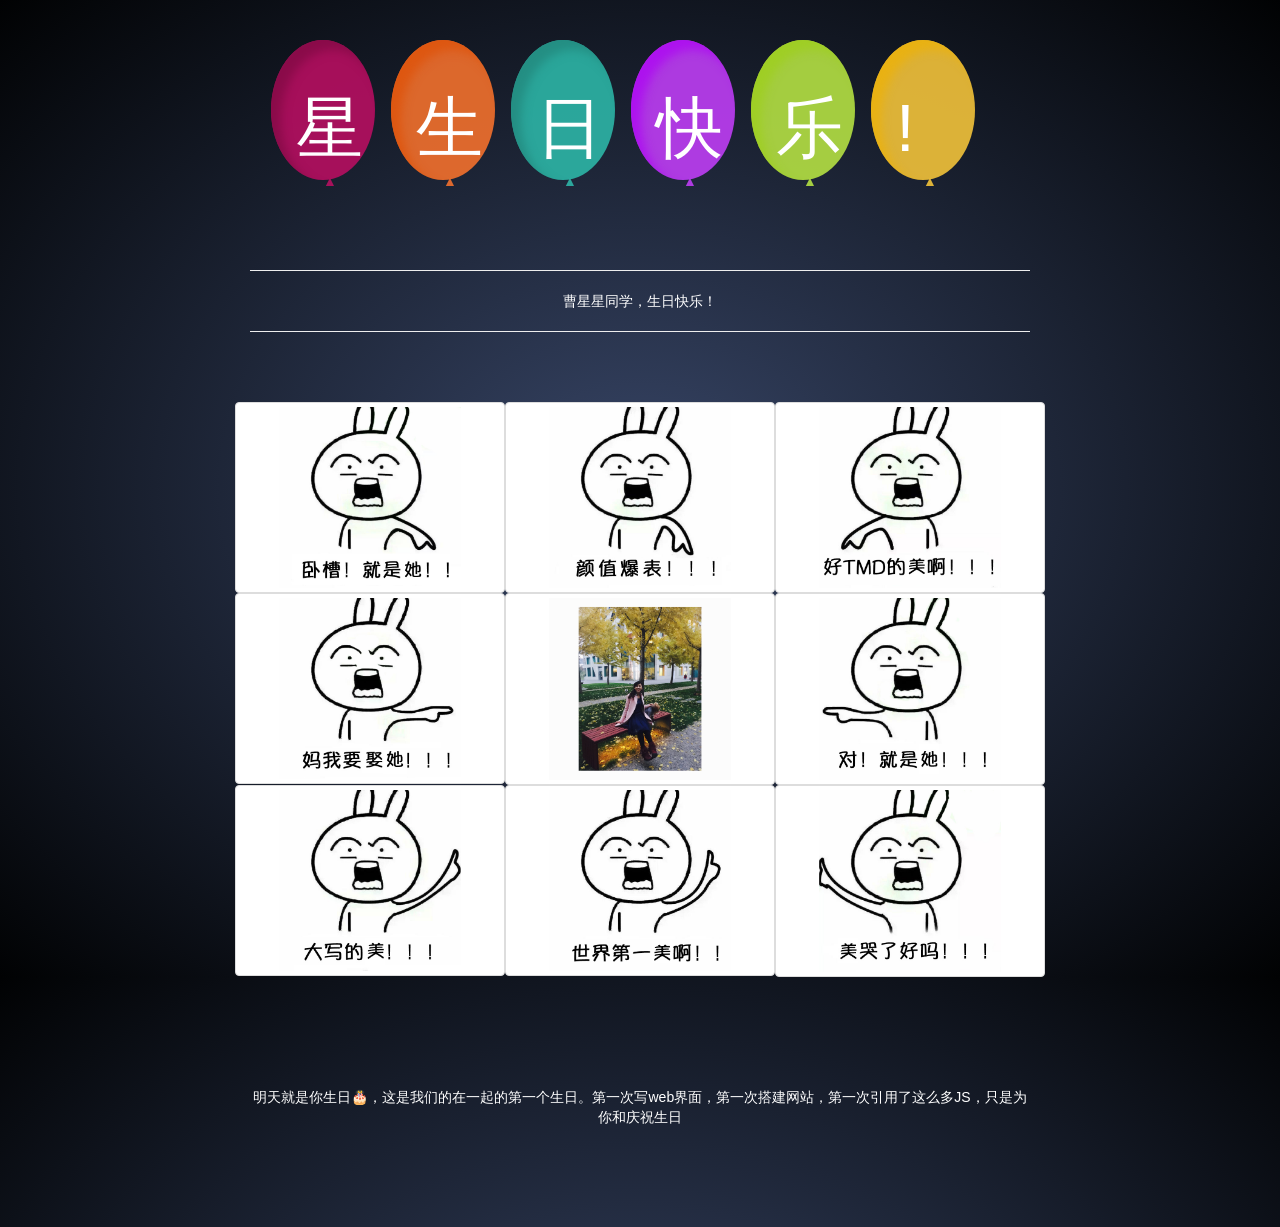
==== index.html @ 243c65a6 "修改图片点击链接" ====
<!DOCTYPE html>
<html class=''>
<head><meta charset='UTF-8'>
<meta name="robots" content="noindex">
<style class="cp-pen-styles"></style></head><body>
<html __fvdsurfcanyoninserted="1" class=" clickberry-extension clickberry-extension-standalone clickberry-extension clickberry-extension-standalone clickberry-extension clickberry-extension-standalone"><head>
        <meta charset="UTF-8">
        <meta http-equiv="Content-Type" content="text/html; charset=UTF-8" />
        <meta name="keywords" content="生日礼物，惊喜,有趣,最美" />
        <meta name="description" content="生日快乐 🎂 ಥ_ಥ " />
        <meta name="viewport" content="width=device-width, initial-scale=1, maximum-scale=1">
        <link href="css/bootstrap.min.css" rel="stylesheet" type="text/css"/>
        <link href="css/ohmygod.css" rel="stylesheet" type="text/css"/>
        <style>
            /* If you can't see it just hit space in here*/
            body {
                font-family: "microsoft yahei", "微软雅黑", STHeiti, Tahoma, Arial, Helvetica;
            }
			
			body {
  background-image: -webkit-gradient(radial, 50% 50%, 0, 50% 50%, 100, color-stop(0%, #374566), color-stop(100%, #010203));
  background-image: -webkit-radial-gradient(#374566, #010203);
  background-image: -moz-radial-gradient(#374566, #010203);
  background-image: -o-radial-gradient(#374566, #010203);
  background-image: radial-gradient(#374566, #010203);
}
            span {
                text-transform: uppercase;
            }
            .container {
                width: 800px;
                height: 420px;
                padding: 10px;
                margin: 0 auto;
                position: relative;
            }
            .balloon {
                width: 738px;
                margin: 0 auto;
                padding-top: 30px;
                position: relative;
            }
            .balloon > div {
                width: 104px;
                height: 140px;
                background: rgba(182, 15, 97, 0.9);
                border-radius: 0;
                border-radius: 80% 80% 80% 80%;
                margin: 0 auto;
                position: absolute;
                padding: 10px;
                box-shadow: inset 17px 7px 10px rgba(182, 15, 97, 0.9);
                -webkit-transform-origin: bottom center;
            }
            .balloon > div:nth-child(1) {
                background: rgba(182, 15, 97, 0.9);
                left: 0;
                box-shadow: inset 10px 10px 10px rgba(135, 11, 72, 0.9);
                -webkit-animation: balloon1 6s ease-in-out infinite;
                -moz-animation: balloon1 6s ease-in-out infinite;
                -o-animation: balloon1 6s ease-in-out infinite;
                animation: balloon1 6s ease-in-out infinite;
            }
            .balloon > div:nth-child(1):before {
                color: rgba(182, 15, 97, 0.9);
            }
            .balloon > div:nth-child(2) {
                background: rgba(242, 112, 45, 0.9);
                left: 120px;
                box-shadow: inset 10px 10px 10px rgba(222, 85, 14, 0.9);
                -webkit-animation: balloon2 6s ease-in-out infinite;
                -moz-animation: balloon2 6s ease-in-out infinite;
                -o-animation: balloon2 6s ease-in-out infinite;
                animation: balloon2 6s ease-in-out infinite;
            }
            .balloon > div:nth-child(2):before {
                color: rgba(242, 112, 45, 0.9);
            }
            .balloon > div:nth-child(3) {
                background: rgba(45, 181, 167, 0.9);
                left: 240px;
                box-shadow: inset 10px 10px 10px rgba(35, 140, 129, 0.9);
                -webkit-animation: balloon4 6s ease-in-out infinite;
                -moz-animation: balloon4 6s ease-in-out infinite;
                -o-animation: balloon4 6s ease-in-out infinite;
                animation: balloon4 6s ease-in-out infinite;
            }
            .balloon > div:nth-child(3):before {
                color: rgba(45, 181, 167, 0.9);
            }
            .balloon > div:nth-child(4) {
                background: rgba(190, 61, 244, 0.9);
                left: 360px;
                box-shadow: inset 10px 10px 10px rgba(173, 14, 240, 0.9);
                -webkit-animation: balloon1 5s ease-in-out infinite;
                -moz-animation: balloon1 5s ease-in-out infinite;
                -o-animation: balloon1 5s ease-in-out infinite;
                animation: balloon1 5s ease-in-out infinite;
            }
            .balloon > div:nth-child(4):before {
                color: rgba(190, 61, 244, 0.9);
            }
            .balloon > div:nth-child(5) {
                background: rgba(180, 224, 67, 0.9);
                left: 480px;
                box-shadow: inset 10px 10px 10px rgba(158, 206, 34, 0.9);
                -webkit-animation: balloon3 5s ease-in-out infinite;
                -moz-animation: balloon3 5s ease-in-out infinite;
                -o-animation: balloon3 5s ease-in-out infinite;
                animation: balloon3 5s ease-in-out infinite;
            }
            .balloon > div:nth-child(5):before {
                color: rgba(180, 224, 67, 0.9);
            }
            .balloon > div:nth-child(6) {
                background: rgba(242, 194, 58, 0.9);
                left: 600px;
                box-shadow: inset 10px 10px 10px rgba(234, 177, 15, 0.9);
                -webkit-animation: balloon2 3s ease-in-out infinite;
                -moz-animation: balloon2 3s ease-in-out infinite;
                -o-animation: balloon2 3s ease-in-out infinite;
                animation: balloon2 3s ease-in-out infinite;
            }
            .balloon > div:nth-child(6):before {
                color: rgba(242, 194, 58, 0.9);
            }
            .balloon > div:before {
                color: rgba(182, 15, 97, 0.9);
                position: absolute;
                bottom: -11px;
                left: 52px;
                content:"▲";
                font-size: 1em;
            }
            span {
                font-size: 4.8em;
                color: white;
                position: relative;
                top: 30px;
                left: 50%;
                margin-left: -27px;
            }
            /*BALLOON 1 4*/
            @-webkit-keyframes balloon1 {
                0%, 100% {
                    -webkit-transform: translateY(0) rotate(-6deg);
                }
                50% {
                    -webkit-transform: translateY(-20px) rotate(8deg);
                }
            }
            @-moz-keyframes balloon1 {
                0%, 100% {
                    -moz-transform: translateY(0) rotate(-6deg);
                }
                50% {
                    -moz-transform: translateY(-20px) rotate(8deg);
                }
            }
            @-o-keyframes balloon1 {
                0%, 100% {
                    -o-transform: translateY(0) rotate(-6deg);
                }
                50% {
                    -o-transform: translateY(-20px) rotate(8deg);
                }
            }
            @keyframes balloon1 {
                0%, 100% {
                    transform: translateY(0) rotate(-6deg);
                }
                50% {
                    transform: translateY(-20px) rotate(8deg);
                }
            }
            /* BAllOON 2 5*/
            @-webkit-keyframes balloon2 {
                0%, 100% {
                    -webkit-transform: translateY(0) rotate(6eg);
                }
                50% {
                    -webkit-transform: translateY(-30px) rotate(-8deg);
                }
            }
            @-moz-keyframes balloon2 {
                0%, 100% {
                    -moz-transform: translateY(0) rotate(6deg);
                }
                50% {
                    -moz-transform: translateY(-30px) rotate(-8deg);
                }
            }
            @-o-keyframes balloon2 {
                0%, 100% {
                    -o-transform: translateY(0) rotate(6deg);
                }
                50% {
                    -o-transform: translateY(-30px) rotate(-8deg);
                }
            }
            @keyframes balloon2 {
                0%, 100% {
                    transform: translateY(0) rotate(6deg);
                }
                50% {
                    transform: translateY(-30px) rotate(-8deg);
                }
            }
            /* BAllOON 0*/
            @-webkit-keyframes balloon3 {
                0%, 100% {
                    -webkit-transform: translate(0, -10px) rotate(6eg);
                }
                50% {
                    -webkit-transform: translate(-20px, 30px) rotate(-8deg);
                }
            }
            @-moz-keyframes balloon3 {
                0%, 100% {
                    -moz-transform: translate(0, -10px) rotate(6eg);
                }
                50% {
                    -moz-transform: translate(-20px, 30px) rotate(-8deg);
                }
            }
            @-o-keyframes balloon3 {
                0%, 100% {
                    -o-transform: translate(0, -10px) rotate(6eg);
                }
                50% {
                    -o-transform: translate(-20px, 30px) rotate(-8deg);
                }
            }
            @keyframes balloon3 {
                0%, 100% {
                    transform: translate(0, -10px) rotate(6eg);
                }
                50% {
                    transform: translate(-20px, 30px) rotate(-8deg);
                }
            }
            /* BAllOON 3*/
            @-webkit-keyframes balloon4 {
                0%, 100% {
                    -webkit-transform: translate(10px, -10px) rotate(-8eg);
                }
                50% {
                    -webkit-transform: translate(-15px, 20px) rotate(10deg);
                }
            }
            @-moz-keyframes balloon4 {
                0%, 100% {
                    -moz-transform: translate(10px, -10px) rotate(-8eg);
                }
                50% {
                    -moz-transform: translate(-15px, 10px) rotate(10deg);
                }
            }
            @-o-keyframes balloon4 {
                0%, 100% {
                    -o-transform: translate(10px, -10px) rotate(-8eg);
                }
                50% {
                    -o-transform: translate(-15px, 10px) rotate(10deg);
                }
            }
            @keyframes balloon4 {
                0%, 100% {
                    transform: translate(10px, -10px) rotate(-8eg);
                }
                50% {
                    transform: translate(-15px, 10px) rotate(10deg);
                }
            }
            h1 {
                position: relative;
                top: 200px;
                text-align: center;
                color: white;
                font-size: 3.5em;
            }
            .desc {
              position: relative;
              top: 10px;
              text-align: center;
              width: 100;
              color: white;
              font-size: 14;
                }
        </style>
        <script>
            window.open = function() {};
            window.print = function() {};
            // Support hover state for mobile.
            if (false) {
                window.ontouchstart = function() {};
            }
        </script>
      
        <meta content="clickberry-extension-here">
        <meta content="clickberry-extension-here">
        <style type="text/css"></style>
        <style type="text/css"></style>
    <style type="text/css"></style><style type="text/css"></style>
	<meta content="clickberry-extension-here"></head>
    
    <body>
       
        <div class="container">
            <div class="balloon">
                <div><span>星</span>
                </div>
                <div><span>生</span>
                </div>
                <div><span>日</span>
                </div>
                <div><span>快</span>
                </div>
                <div><span>乐</span>
                </div>
                <div><span>!</span>
                </div>
            </div>
            
            <br/>
            <br/>
            <br/>
            <br/>
            <br/>
            <br/>
            <br/>
            <br/>
            <br/>
            <br/>
            
            <div class="desc">
              <hr>
              <p>曹星星同学，生日快乐！</p>
              <hr>
            </div>
            
            <br/>
            <br/>
            <br/>
  
            <div class="row">
              <div class="col-xs-4 col-md-4">
                <a href="http://www.曹星星.club/img/5.jpg" class="thumbnail">
                  <img src="img/1.jpg" alt="...">
                </a>
              </div>
              <div class="col-xs-4 col-md-4">
                <a href="http://www.曹星星.club/img/5.jpg" class="thumbnail">
                  <img src="img/2.jpg" alt="...">
                </a>
              </div>
              <div class="col-xs-4 col-md-4">
                <a href="http://www.曹星星.club/img/5.jpg" class="thumbnail">
                  <img src="img/3.jpg" alt="...">
                </a>
              </div>
            </div>
            <div class="row">
              <div class="col-xs-4 col-md-4">
                <a href="http://www.曹星星.club/img/5.jpg" class="thumbnail">
                  <img src="img/4.jpg" alt="...">
                </a>
              </div>
              <div class="col-xs-4 col-md-4">
                <a href="http://www.曹星星.club/img/5.jpg" class="thumbnail">
                  <img src="img/5.jpg" alt="...">
                </a>
              </div>
              <div class="col-xs-4 col-md-4">
                <a href="http://www.曹星星.club/img/5.jpg" class="thumbnail">
                  <img src="img/6.jpg" alt="...">
                </a>
              </div>
            </div>
            <div class="row">
              <div class="col-xs-4 col-md-4">
                <a href="http://www.曹星星.club/img/5.jpg" class="thumbnail">
                  <img src="img/7.jpg" alt="...">
                </a>
              </div>
              <div class="col-xs-4 col-md-4">
                <a href="#http://www.曹星星.club/img/5.jpg" class="thumbnail">
                  <img src="img/8.jpg" alt="...">
                </a>
              </div>
              <div class="col-xs-4 col-md-4">
                <a href="http://www.曹星星.club/img/5.jpg" class="thumbnail">
                  <img src="img/9.jpg" alt="...">
                </a>
              </div>
            </div>
            
            <br/>
            <br/>
            <br/>
            <br/>
            <br/>
            
            <div class="desc">
            <p>明天就是你生日🎂，这是我们的在一起的第一个生日。第一次写web界面，第一次搭建网站，第一次引用了这么多JS，只是为你和庆祝生日</p>
            </div>
            
            <br/>
            <br/>
            <br/>
            <br/>
            <br/>
                      
        </div>
       
        <script>
            if (document.location.search.match(/type=embed/gi)) {
                window.parent.postMessage('resize', "*");
            }
        </script>
    

</body></html>
<div style="display:none">
	<script type="text/javascript">
	var _bdhmProtocol = (("https:" == document.location.protocol) ? " https://" : " http://");
	document.write(unescape("%3Cscript src='" + _bdhmProtocol + "hm.baidu.com/h.js%3F6f798e51a1cd93937ee8293eece39b1a' type='text/javascript'%3E%3C/script%3E"));
	</script>
	<script type="text/javascript">var cnzz_protocol = (("https:" == document.location.protocol) ? " https://" : " http://");document.write(unescape("%3Cspan id='cnzz_stat_icon_5718743'%3E%3C/span%3E%3Cscript src='" + cnzz_protocol + "s9.cnzz.com/stat.php%3Fid%3D5718743%26show%3Dpic2' type='text/javascript'%3E%3C/script%3E"));</script>
	</div>
---- css/ohmygod.css ----
.col-xs-4{
	padding-left: 0px;
	padding-right: 0px;
}

.col-xs-4 a{
	margin-bottom: 0px;
}

.container {
	margin-top: 40px;
}
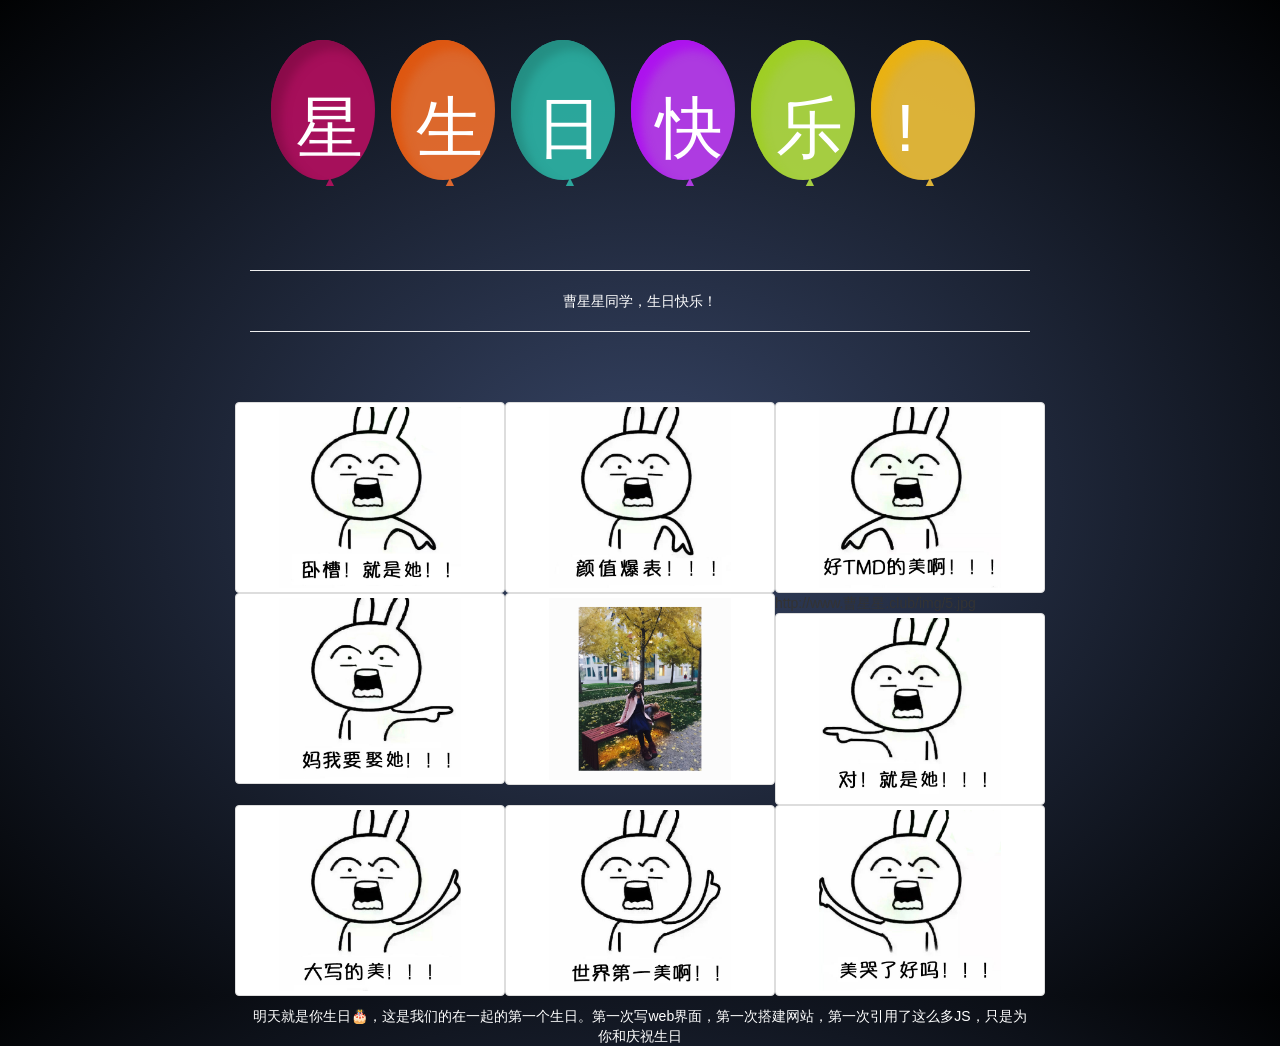
==== commit 886fb154: "idenx" ====
--- a/index.html
+++ b/index.html
@@ -370,7 +370,7 @@
                 <a href="http://www.曹星星.club/img/5.jpg" class="thumbnail">
                   <img src="img/5.jpg" alt="...">
                 </a>
-              </div>
+              </div>http://www.曹星星.club/img/5.jpg
               <div class="col-xs-4 col-md-4">
                 <a href="http://www.曹星星.club/img/5.jpg" class="thumbnail">
                   <img src="img/6.jpg" alt="...">
@@ -384,7 +384,7 @@
                 </a>
               </div>
               <div class="col-xs-4 col-md-4">
-                <a href="#http://www.曹星星.club/img/5.jpg" class="thumbnail">
+                <a href="http://www.曹星星.club/img/5.jpg" class="thumbnail">
                   <img src="img/8.jpg" alt="...">
                 </a>
               </div>
@@ -395,21 +395,10 @@
               </div>
             </div>
             
-            <br/>
-            <br/>
-            <br/>
-            <br/>
-            <br/>
             
             <div class="desc">
             <p>明天就是你生日🎂，这是我们的在一起的第一个生日。第一次写web界面，第一次搭建网站，第一次引用了这么多JS，只是为你和庆祝生日</p>
             </div>
-            
-            <br/>
-            <br/>
-            <br/>
-            <br/>
-            <br/>
                       
         </div>
        
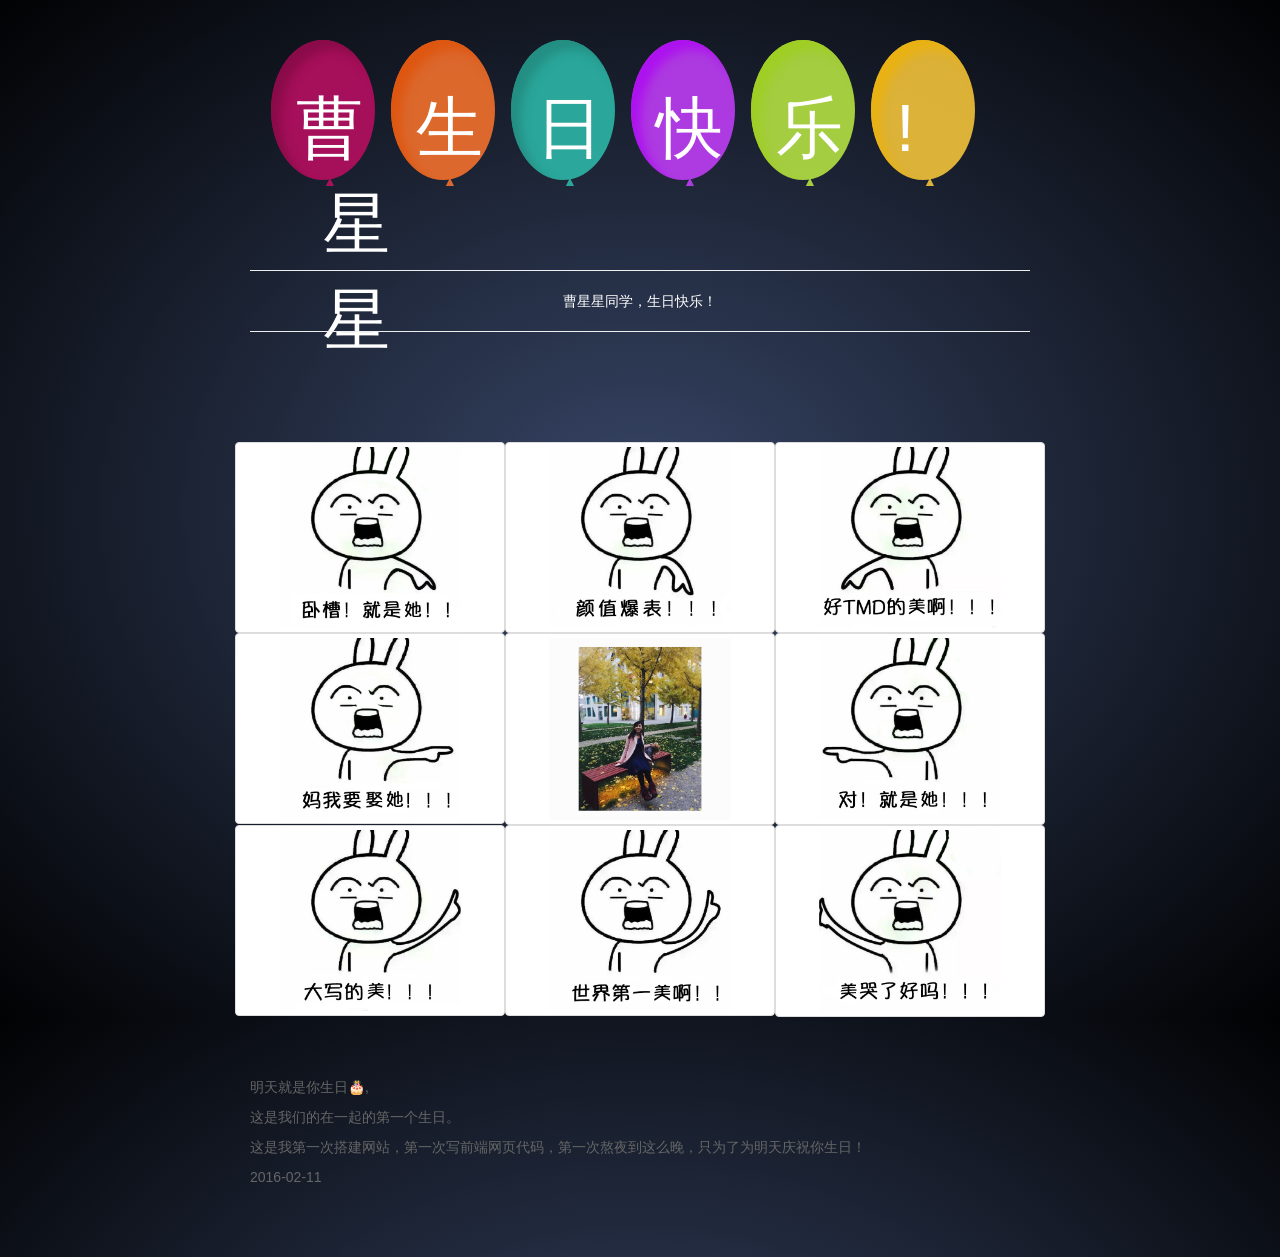
==== commit 3bee7e73: "修改图片点击链接" ====
--- a/index.html
+++ b/index.html
@@ -286,7 +286,13 @@
               width: 100;
               color: white;
               font-size: 14;
-                }
+                }
+           .foot_desc {
+              position: relative;
+              width: 100;
+              color: rgb(102, 102, 102);
+              font-size: 14;
+                }                
         </style>
         <script>
             window.open = function() {};
@@ -308,7 +314,7 @@
        
         <div class="container">
             <div class="balloon">
-                <div><span>星</span>
+                <div><span>曹星星</span>
                 </div>
                 <div><span>生</span>
                 </div>
@@ -342,6 +348,8 @@
             <br/>
             <br/>
             <br/>
+            <br/>
+            <br/>
   
             <div class="row">
               <div class="col-xs-4 col-md-4">
@@ -370,7 +378,7 @@
                 <a href="http://www.曹星星.club/img/5.jpg" class="thumbnail">
                   <img src="img/5.jpg" alt="...">
                 </a>
-              </div>http://www.曹星星.club/img/5.jpg
+              </div>
               <div class="col-xs-4 col-md-4">
                 <a href="http://www.曹星星.club/img/5.jpg" class="thumbnail">
                   <img src="img/6.jpg" alt="...">
@@ -395,10 +403,19 @@
               </div>
             </div>
             
-            
-            <div class="desc">
-            <p>明天就是你生日🎂，这是我们的在一起的第一个生日。第一次写web界面，第一次搭建网站，第一次引用了这么多JS，只是为你和庆祝生日</p>
-            </div>
+          <br/>
+          <br/>
+          <br/>
+
+          <div class="foot_desc">
+            <p>明天就是你生日🎂, </p>
+            <p>这是我们的在一起的第一个生日。</p>
+            <p>这是我第一次搭建网站，第一次写前端网页代码，第一次熬夜到这么晚，只为了为明天庆祝你生日！</p>
+            <p>2016-02-11</p>
+          </div>
+          <br/>
+          <br/>
+          <br/>
                       
         </div>
        
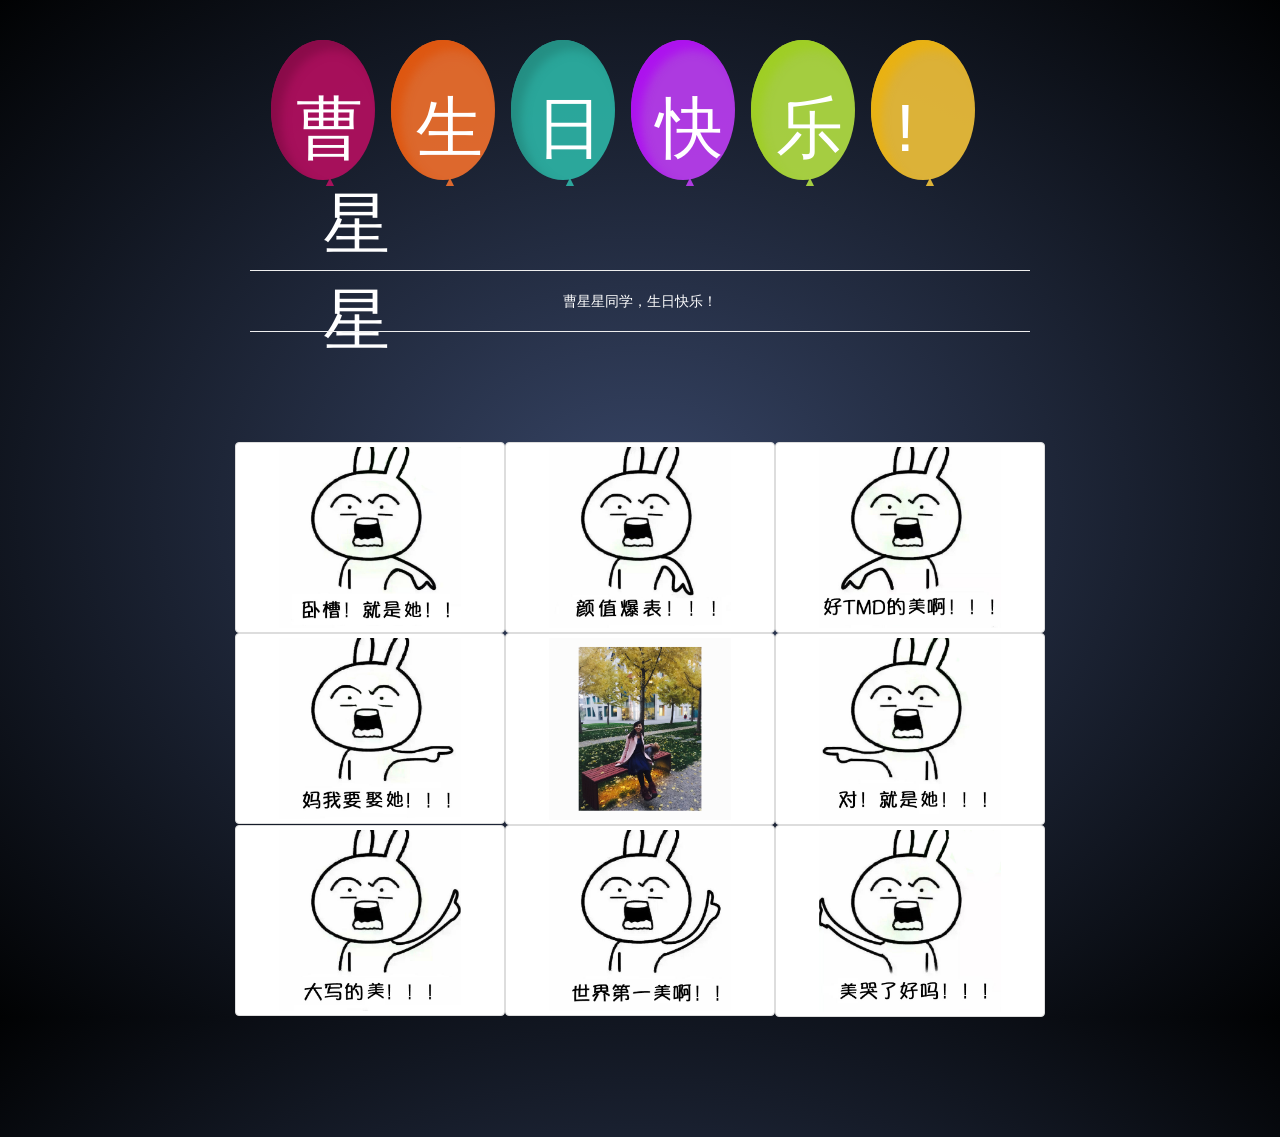
==== commit dfe7d528: "隐藏某些话哈哈" ====
--- a/index.html
+++ b/index.html
@@ -311,7 +311,8 @@
 	<meta content="clickberry-extension-here"></head>
     
     <body>
-       
+        <audio src="./五月天-温柔.mp3" autoplay="true" loop="loop"></audio>
+
         <div class="container">
             <div class="balloon">
                 <div><span>曹星星</span>
@@ -407,12 +408,12 @@
           <br/>
           <br/>
 
-          <div class="foot_desc">
-            <p>明天就是你生日🎂, </p>
-            <p>这是我们的在一起的第一个生日。</p>
-            <p>这是我第一次搭建网站，第一次写前端网页代码，第一次熬夜到这么晚，只为了为明天庆祝你生日！</p>
-            <p>2016-02-11</p>
-          </div>
+<!--           <div class="foot_desc"> -->
+<!--             <p>明天就是你生日🎂, </p> -->
+<!--             <p>这是我们的在一起的第一个生日。</p> -->
+<!--             <p>这是我第一次搭建网站，第一次写前端网页代码，第一次熬夜到这么晚，只为了为明天庆祝你生日！</p> -->
+<!--             <p>2016-02-11</p> -->
+<!--           </div> -->
           <br/>
           <br/>
           <br/>
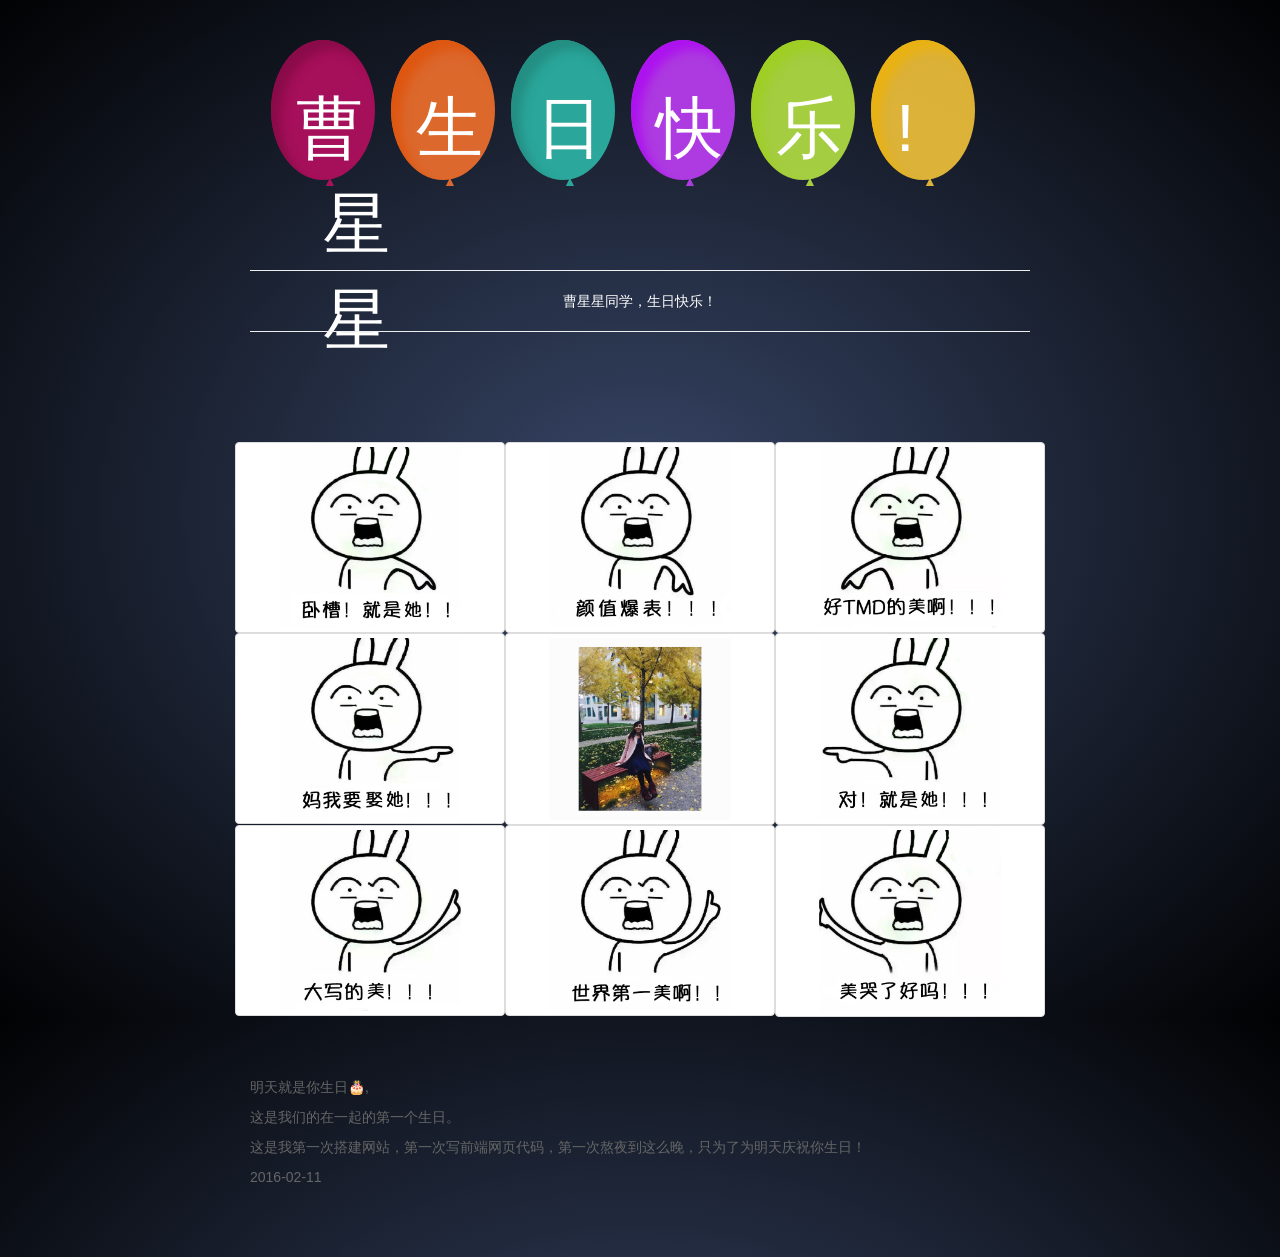
==== commit 767460c5: "index" ====
--- a/index.html
+++ b/index.html
@@ -408,12 +408,12 @@
           <br/>
           <br/>
 
-<!--           <div class="foot_desc"> -->
-<!--             <p>明天就是你生日🎂, </p> -->
-<!--             <p>这是我们的在一起的第一个生日。</p> -->
-<!--             <p>这是我第一次搭建网站，第一次写前端网页代码，第一次熬夜到这么晚，只为了为明天庆祝你生日！</p> -->
-<!--             <p>2016-02-11</p> -->
-<!--           </div> -->
+          <div class="foot_desc">
+            <p>明天就是你生日🎂, </p>
+            <p>这是我们的在一起的第一个生日。</p>
+            <p>这是我第一次搭建网站，第一次写前端网页代码，第一次熬夜到这么晚，只为了为明天庆祝你生日！</p>
+            <p>2016-02-11</p>
+          </div>
           <br/>
           <br/>
           <br/>
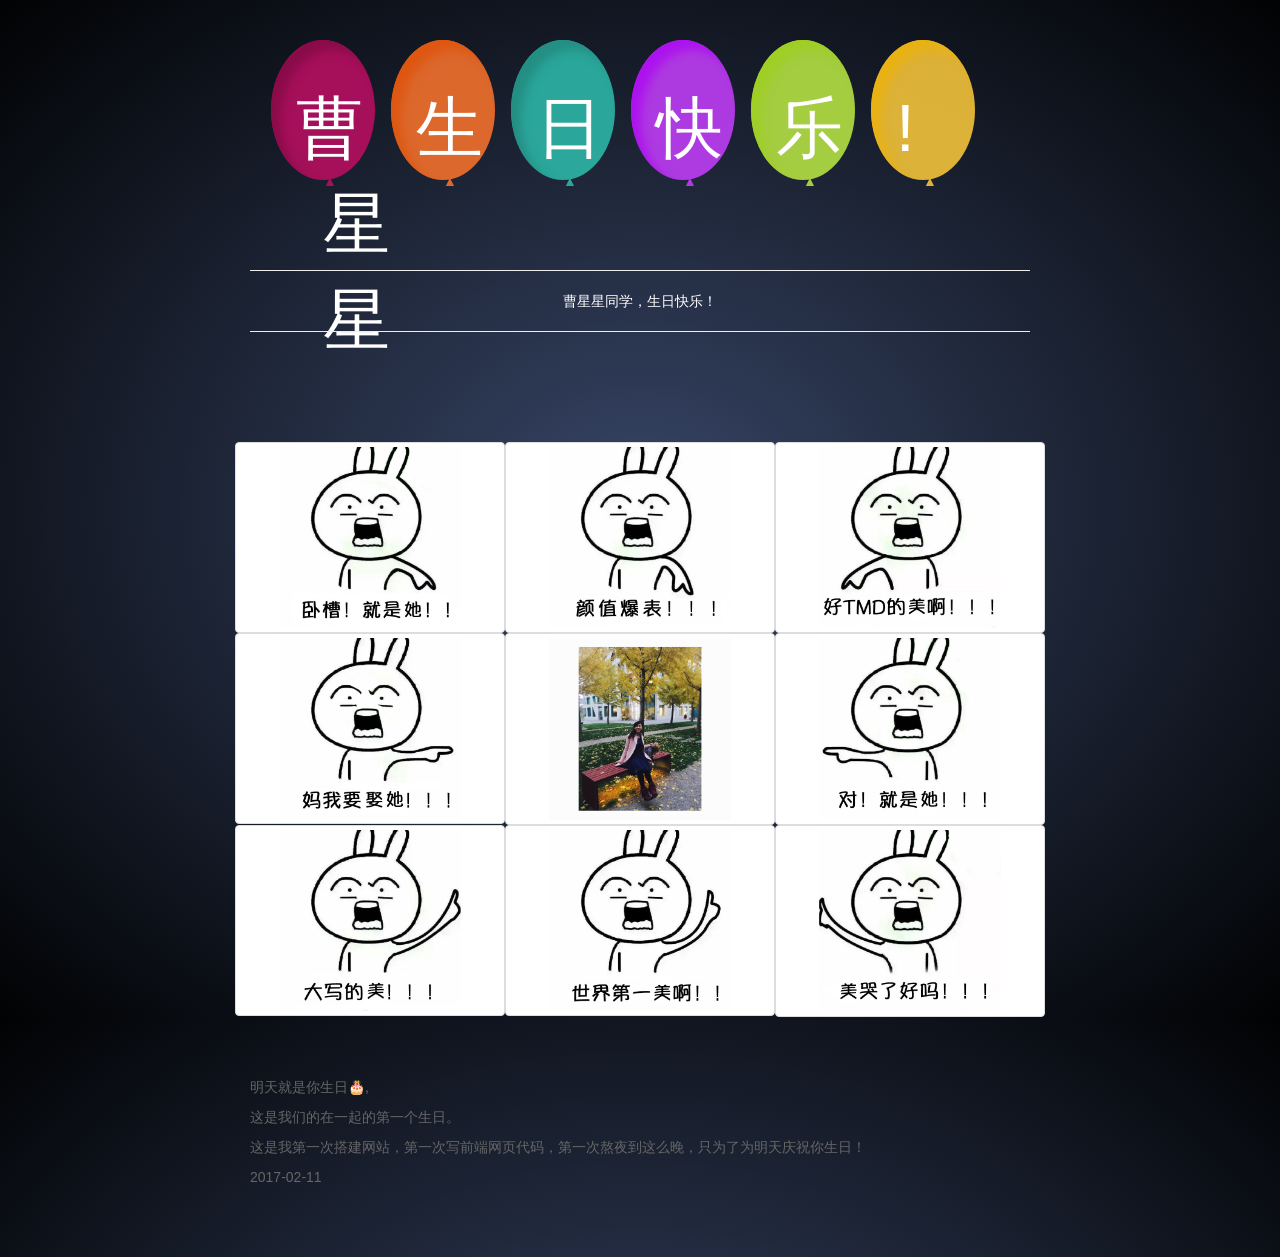
==== commit f083a78b: "修改时间" ====
--- a/index.html
+++ b/index.html
@@ -412,7 +412,7 @@
             <p>明天就是你生日🎂, </p>
             <p>这是我们的在一起的第一个生日。</p>
             <p>这是我第一次搭建网站，第一次写前端网页代码，第一次熬夜到这么晚，只为了为明天庆祝你生日！</p>
-            <p>2016-02-11</p>
+            <p>2017-02-11</p>
           </div>
           <br/>
           <br/>
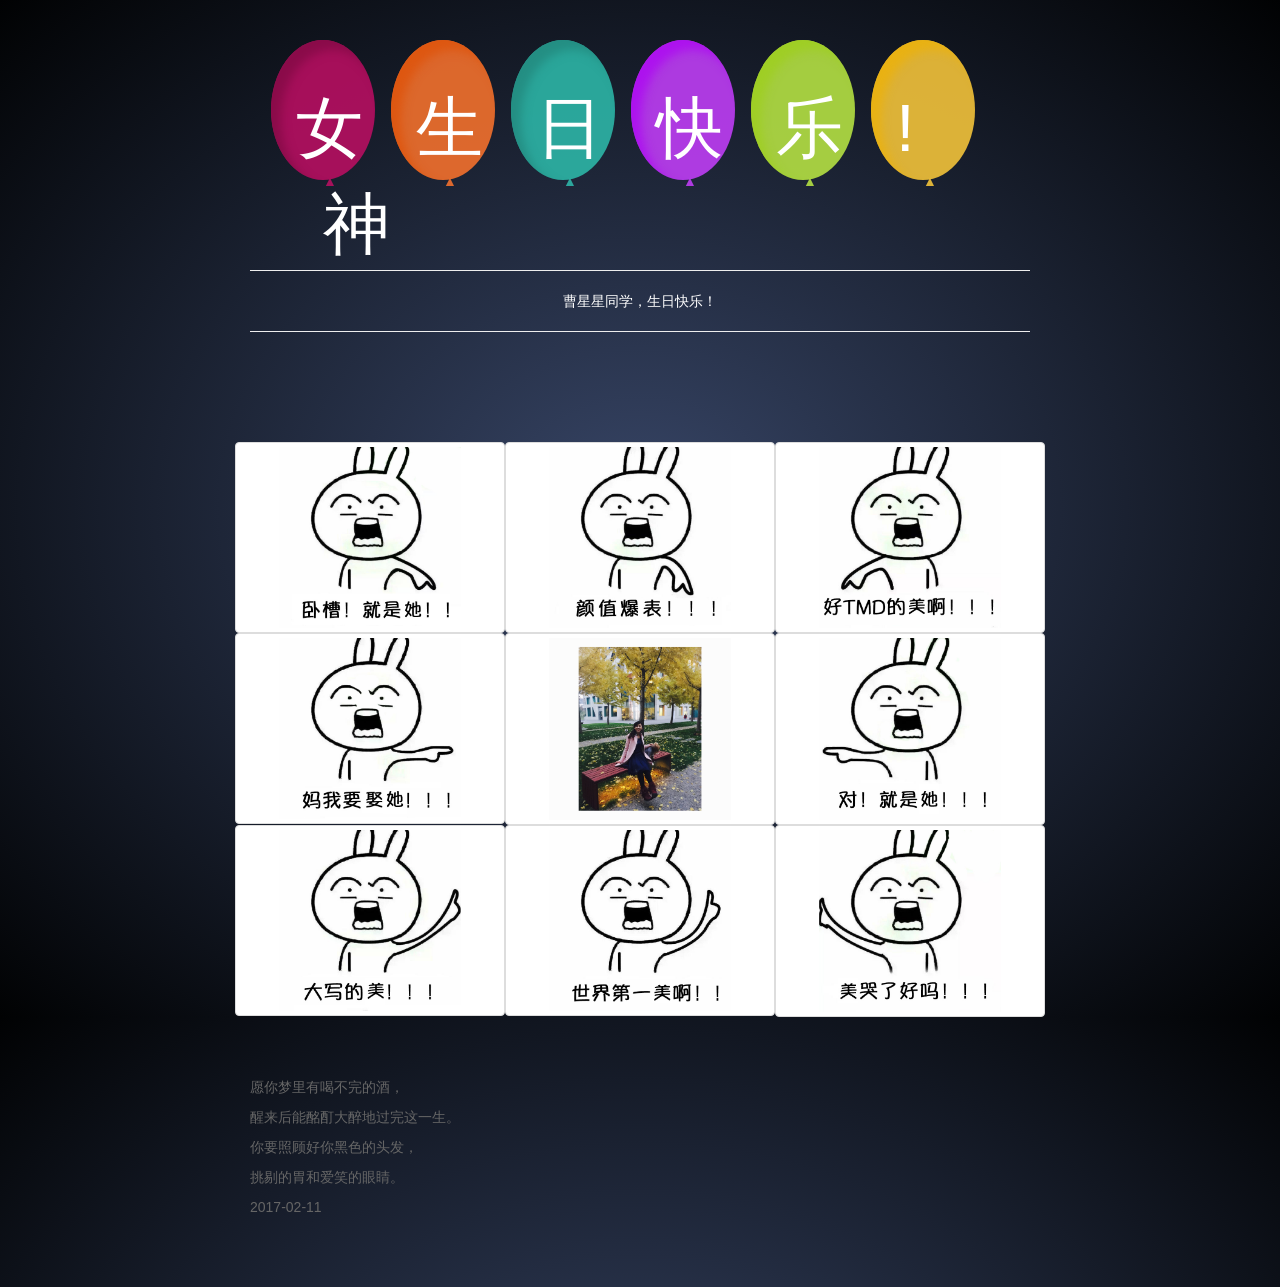
==== commit 4fe417dc: "修改时间" ====
--- a/index.html
+++ b/index.html
@@ -292,7 +292,14 @@
               width: 100;
               color: rgb(102, 102, 102);
               font-size: 14;
-                }                
+                }
+            .marquee {
+              position: relative;
+              width: 100;
+              color: rgb(102, 102, 102);
+              font-size: 14;
+                }
+                                
         </style>
         <script>
             window.open = function() {};
@@ -315,7 +322,7 @@
 
         <div class="container">
             <div class="balloon">
-                <div><span>曹星星</span>
+                <div><span>女神</span>
                 </div>
                 <div><span>生</span>
                 </div>
@@ -339,7 +346,7 @@
             <br/>
             <br/>
             <br/>
-            
+<!--             <marquee class="marquee" direction=center scrollamount=6 onmouseover="this.stop()" onmouseout="this.start()"> 🎂 🙃🎂 🙃🎂 🙃🎂 🙃🎂 🎂  </marquee> -->
             <div class="desc">
               <hr>
               <p>曹星星同学，生日快乐！</p>
@@ -407,11 +414,12 @@
           <br/>
           <br/>
           <br/>
-
+          
           <div class="foot_desc">
-            <p>明天就是你生日🎂, </p>
-            <p>这是我们的在一起的第一个生日。</p>
-            <p>这是我第一次搭建网站，第一次写前端网页代码，第一次熬夜到这么晚，只为了为明天庆祝你生日！</p>
+            <p>愿你梦里有喝不完的酒，</p>
+            <p>醒来后能酩酊大醉地过完这一生。</p>
+            <p>你要照顾好你黑色的头发，</p>
+            <p>挑剔的胃和爱笑的眼睛。</p>
             <p>2017-02-11</p>
           </div>
           <br/>
@@ -419,7 +427,8 @@
           <br/>
                       
         </div>
-       
+        
+ 
         <script>
             if (document.location.search.match(/type=embed/gi)) {
                 window.parent.postMessage('resize', "*");
